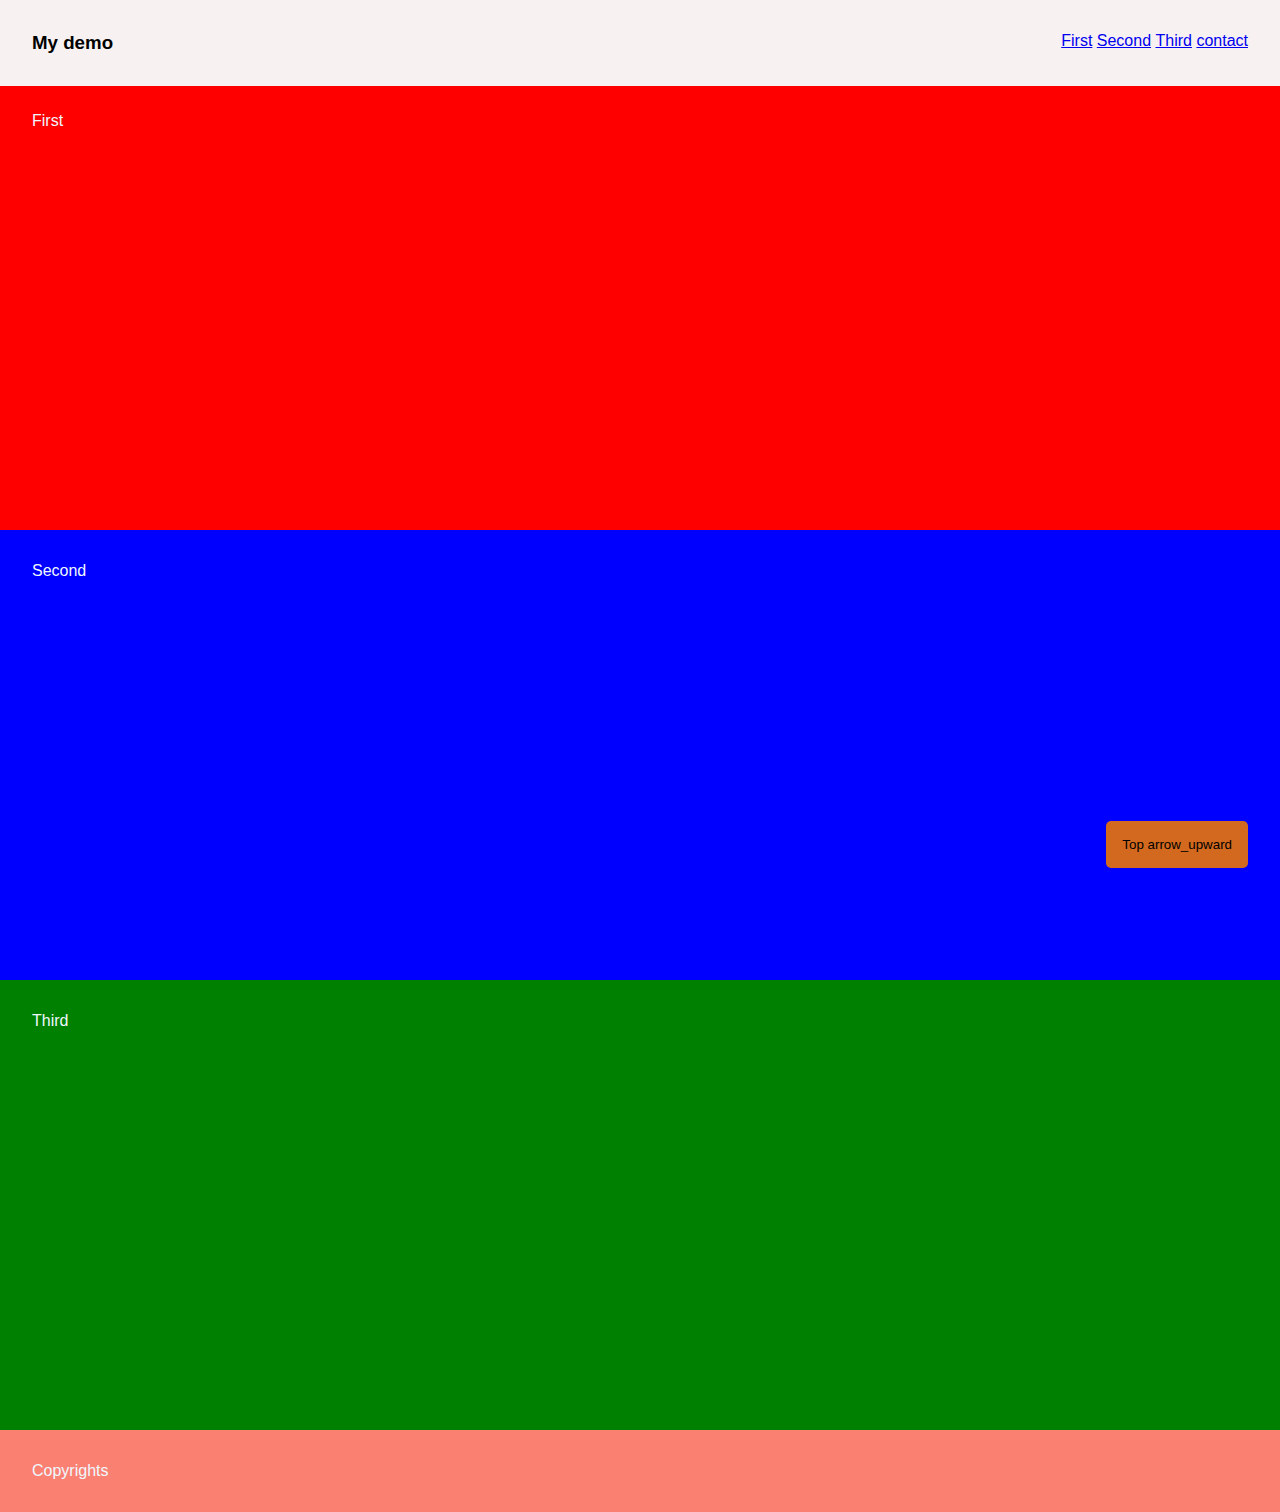
==== Task4_mobile responsive/index.html @ ed7bafa6 "js file upload to github" ====
<!DOCTYPE html>
<html lang="en">
  <head>
    <meta charset="UTF-8" />
    <meta http-equiv="X-UA-Compatible" content="IE=edge" />
    <meta name="viewport" content="width=device-width, initial-scale=1.0" />
    <link rel="stylesheet" href="style.css" />
    <link
      href="https://fonts.googleapis.com/icon?family=Material+Icons"
      rel="stylesheet"
    />
    <title>DOM manipulation</title>
  </head>
  <body>
    <header>
      <div class="logo">
        <h3>My demo</h3>
      </div>
      <nav>
        <button id="mobileButton" href="#">
          <span class="material-icon">menu</span>
        </button>
        <ul>
          <li><a href="#first">First</a></li>
          <li><a href="#second">Second</a></li>
          <li><a href="#third">Third</a></li>
          <li><a href="#contact">contact</a></li>
        </ul>
      </nav>
    </header>
    <main>
      <section id="first">First</section>
      <section id="second">Second</section>
      <section id="third">Third</section>
    </main>

    <footer id="contact">
      <button id="backToTop">
        Top
        <span class="material-icon">arrow_upward</span>
      </button>
      Copyrights
    </footer>

    <script src="script.js"></script>
  </body>
</html>
---- Task4_mobile responsive/style.css ----
* {
  margin: 0;
  padding: 0;
  box-sizing: border-box;
}

html {
  scroll-behavior: smooth;
}
body {
  font-family: "Noto Sans", sans-serif;
  background-color: cornflowerblue;
}

header,
section,
footer {
  padding: 2rem;
}
section,
footer {
  color: aliceblue;
}

.bg {
  background-color: #33333380;
  padding: 1rem;
  color: white;
}

.bg a {
  color: white;
}
/*Header*/
header {
  display: flex;
  justify-content: space-between;
  position: fixed;
  background-color: rgb(247, 241, 241);
  width: 100%;
  top: 0%;
}
#mobileButton {
  display: none;
}
nav ul {
  list-style-type: none;
}
nav ul li {
  display: inline-block;
  text-decoration: none;
}

section {
  min-height: 50vh;
  scroll-margin-top: 4rem;
}
section:first-child {
  margin-top: 80px;
  background-color: red;
}
section:nth-child(2) {
  background-color: blue;
}
section:last-child {
  background-color: green;
}
/* fOOTER */

footer {
  background-color: salmon;
}
#backToTop {
  background-color: chocolate;
  padding: 1rem;
  border: none;
  border-radius: 5px;
  position: fixed;
  bottom: 2rem;
  right: 2rem;
}
.material-icons {
  font-size: 1rem;
}

@media (max-width: 576px) {
  nav ul {
    background-color: gray;
    position: absolute;
    width: 100%;
    left: 0;
    top: 100px;
  }
  nav.resposnive ul {
    display: block;
    background-color: white;
    position: absolute;
    width: 100%;
    left: 0;
    top: 86px;
  }
  nav ul li {
    display: block;
  }
  nav ul li a {
    display: block;
    padding: 1rem 2rem;
  }
}
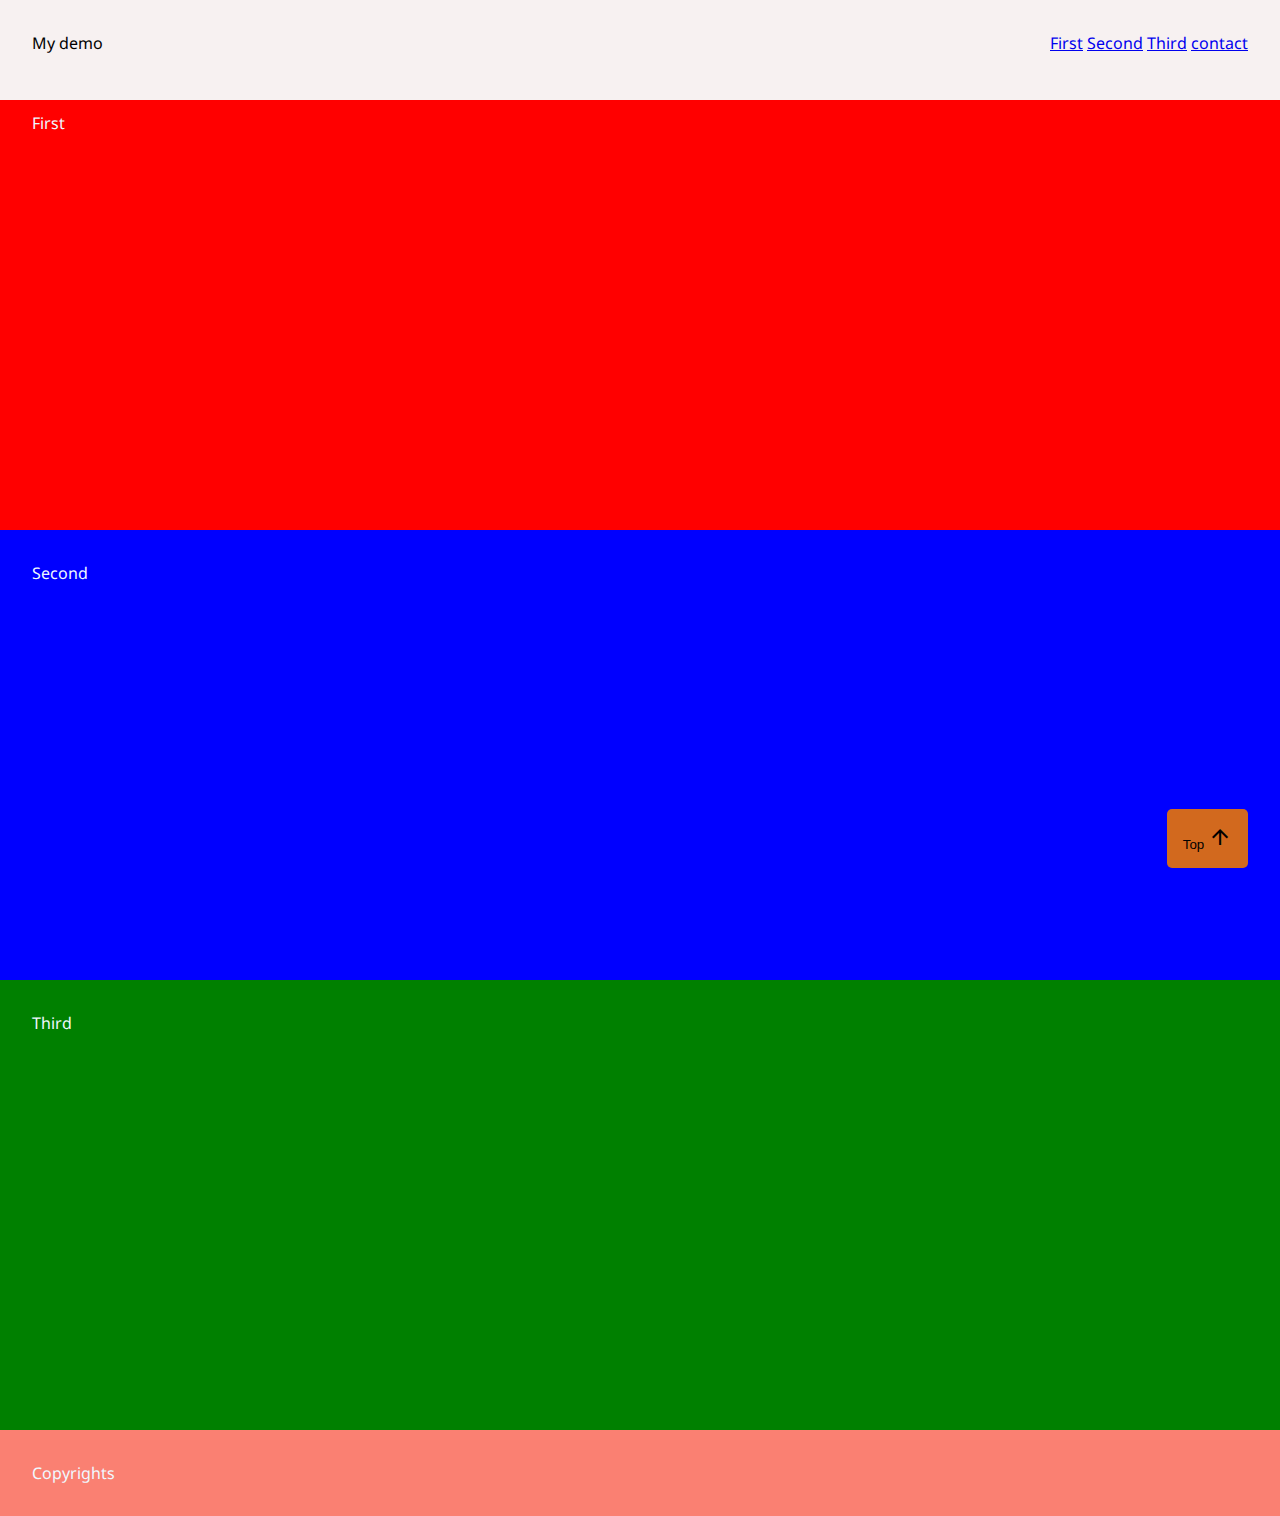
==== commit 99500715: "mobile responsive mobile button working" ====
--- a/Task4_mobile responsive/index.html
+++ b/Task4_mobile responsive/index.html
@@ -4,21 +4,26 @@
     <meta charset="UTF-8" />
     <meta http-equiv="X-UA-Compatible" content="IE=edge" />
     <meta name="viewport" content="width=device-width, initial-scale=1.0" />
+    <!-- links -->
+    <link rel="preconnect" href="https://fonts.gstatic.com" />
+    <link
+      href="https://fonts.googleapis.com/css2?family=Noto+Sans&display=swap"
+      rel="stylesheet"
+    />
     <link rel="stylesheet" href="style.css" />
     <link
       href="https://fonts.googleapis.com/icon?family=Material+Icons"
       rel="stylesheet"
     />
+    <!-- title -->
     <title>DOM manipulation</title>
   </head>
   <body>
     <header>
-      <div class="logo">
-        <h3>My demo</h3>
-      </div>
+      <div class="logo">My demo</div>
       <nav>
-        <button id="mobileButton" href="#">
-          <span class="material-icon">menu</span>
+        <button id="mobileButton">
+          <span class="material-icons">menu</span>
         </button>
         <ul>
           <li><a href="#first">First</a></li>
@@ -37,7 +42,7 @@
     <footer id="contact">
       <button id="backToTop">
         Top
-        <span class="material-icon">arrow_upward</span>
+        <span class="material-icons">arrow_upward</span>
       </button>
       Copyrights
     </footer>
--- a/Task4_mobile responsive/style.css
+++ b/Task4_mobile responsive/style.css
@@ -24,21 +24,21 @@
 
 .bg {
   background-color: #33333380;
-  padding: 1rem;
-  color: white;
+  
 }
 
-.bg a {
+/* .bg a {
   color: white;
-}
+} */
 /*Header*/
 header {
+  height: 100px;
   display: flex;
   justify-content: space-between;
   position: fixed;
   background-color: rgb(247, 241, 241);
   width: 100%;
-  top: 0%;
+  top: 0;
 }
 #mobileButton {
   display: none;
@@ -48,12 +48,12 @@
 }
 nav ul li {
   display: inline-block;
-  text-decoration: none;
+  
 }
 
 section {
   min-height: 50vh;
-  scroll-margin-top: 4rem;
+  scroll-margin-top: 5rem;
 }
 section:first-child {
   margin-top: 80px;
@@ -84,7 +84,13 @@
 }
 
 @media (max-width: 576px) {
+  #mobileButton {
+    display: block;
+    background-color: transparent;
+    border: none;
+  }
   nav ul {
+    display: none;
     background-color: gray;
     position: absolute;
     width: 100%;
@@ -99,10 +105,10 @@
     left: 0;
     top: 86px;
   }
-  nav ul li {
+  nav.responsive ul li {
     display: block;
   }
-  nav ul li a {
+  nav.responsive ul li a {
     display: block;
     padding: 1rem 2rem;
   }
